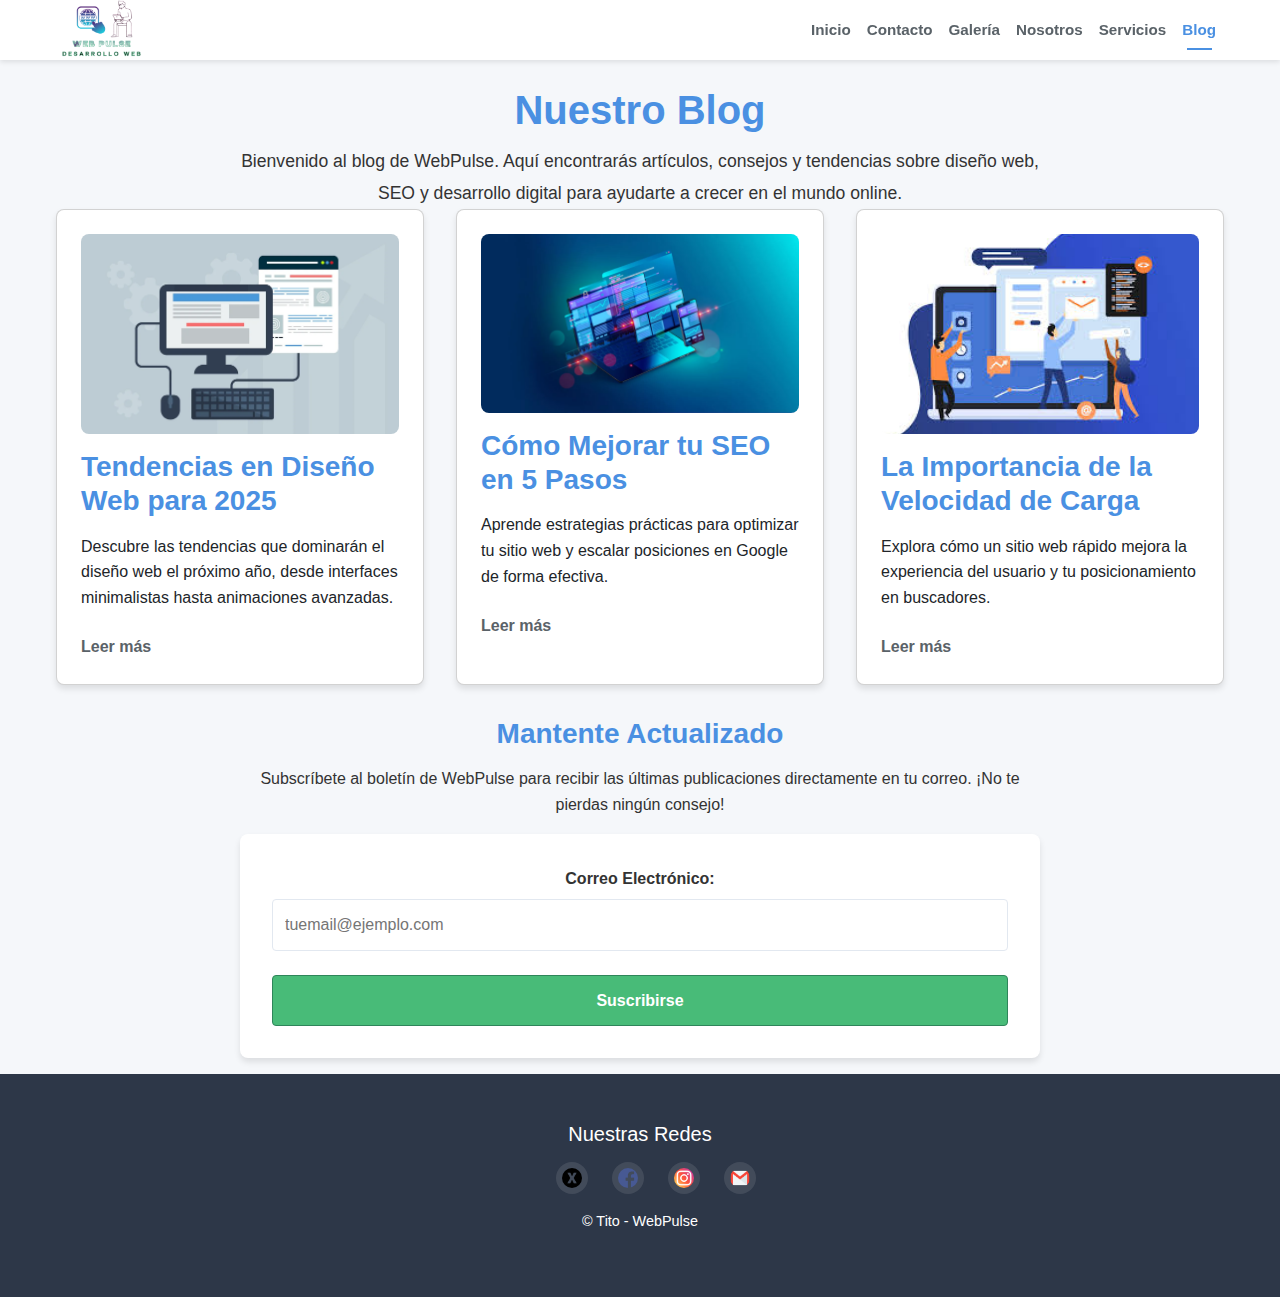
==== pages/blog.html @ f50b8173 "Primer commit: Proyecto WebPulse" ====
<!DOCTYPE html>
<html lang="es">
<head>
    <meta charset="UTF-8">
    <meta name="viewport" content="width=device-width, initial-scale=1.0">
    <meta name="description" content="Explora el blog de WebPulse sobre diseño web, SEO y tendencias digitales. Consejos y noticias actualizadas para tu negocio.">
    <meta name="keywords" content="blog, diseño web, SEO, tendencias digitales, desarrollo web, WebPulse">
    <meta name="author" content="Tito">
    <meta name="robots" content="index, follow">
    <title>Blog | WebPulse - Diseño Web y Soluciones Digitales</title>
    <meta property="og:title" content="Blog - WebPulse | Diseño Web y SEO">
    <meta property="og:description" content="Lee nuestros artículos sobre diseño web, SEO y más. Mantente al día con las últimas tendencias digitales en WebPulse.">
    <meta property="og:image" content="../img/icon.webp">
    <meta property="og:url" content="https://www.webpulse.com/pages/blog.html">
    <meta property="og:type" content="website">
    <link rel="preload" href="../img/icon.webp" as="image">
    <link rel="preload" href="https://fonts.googleapis.com/css2?family=Poppins:wght@400;600;700&display=swap" as="style">
    <link rel="icon" href="../img/icon.webp" type="image/x-icon">
    <link href="https://cdn.jsdelivr.net/npm/bootstrap@5.3.3/dist/css/bootstrap.min.css" rel="stylesheet" integrity="sha384-QWTKZyjpPEjISv5WaRU9OFeRpok6YctnYmDr5pNlyT2bRjXh0JMhjY6hW+ALEwIH" crossorigin="anonymous">
    <link rel="stylesheet" href="../styles/styles.css">
</head>
<body>
    <a href="#main-content" class="skip-link">Saltar al contenido principal</a>
    <header>
        <nav class="navbar navbar-expand-lg navbar-light fixed-top">
            <div class="container">
                <a class="navbar-brand" href="../index.html">
                    <img src="../img/icon.webp" alt="Logo de WebPulse - Soluciones de Diseño Web y SEO" class="logo">
                </a>
                <button class="navbar-toggler" type="button" data-bs-toggle="collapse" data-bs-target="#navbarNav" aria-controls="navbarNav" aria-expanded="false" aria-label="Toggle navigation">
                    <span class="navbar-toggler-icon"></span>
                </button>
                <div class="collapse navbar-collapse" id="navbarNav">
                    <ul class="navbar-nav ms-auto">
                        <li class="nav-item"><a class="nav-link" href="../index.html">Inicio</a></li>
                        <li class="nav-item"><a class="nav-link" href="contacto.html">Contacto</a></li>
                        <li class="nav-item"><a class="nav-link" href="galeria.html">Galería</a></li>
                        <li class="nav-item"><a class="nav-link" href="nosotros.html">Nosotros</a></li>
                        <li class="nav-item"><a class="nav-link" href="servicios.html">Servicios</a></li>
                        <li class="nav-item"><a class="nav-link active" href="#">Blog</a></li>
                    </ul>
                </div>
            </div>
        </nav>
    </header>
    <main class="container" id="main-content">
        <h1 class="title">Nuestro Blog</h1>
        <p class="intro-text">Bienvenido al blog de WebPulse. Aquí encontrarás artículos, consejos y tendencias sobre diseño web, SEO y desarrollo digital para ayudarte a crecer en el mundo online.</p>
        <section class="content-grid">
            <article class="card">
                <img src="../img/web1.jpg" alt="Tendencias en diseño web 2025" class="card-img" loading="lazy">
                <h2>Tendencias en Diseño Web para 2025</h2>
                <p>Descubre las tendencias que dominarán el diseño web el próximo año, desde interfaces minimalistas hasta animaciones avanzadas.</p>
                <a href="#leer-mas" class="service-link">Leer más</a>
            </article>
            <article class="card">
                <img src="../img/web5.jpg" alt="Cómo mejorar tu SEO en 5 pasos" class="card-img" loading="lazy">
                <h2>Cómo Mejorar tu SEO en 5 Pasos</h2>
                <p>Aprende estrategias prácticas para optimizar tu sitio web y escalar posiciones en Google de forma efectiva.</p>
                <a href="#leer-mas" class="service-link">Leer más</a>
            </article>
            <article class="card">
                <img src="../img/web3.jpg" alt="La importancia de la velocidad de carga" class="card-img" loading="lazy">
                <h2>La Importancia de la Velocidad de Carga</h2>
                <p>Explora cómo un sitio web rápido mejora la experiencia del usuario y tu posicionamiento en buscadores.</p>
                <a href="#leer-mas" class="service-link">Leer más</a>
            </article>
        </section>
        <section class="additional-info">
            <h2>Mantente Actualizado</h2>
            <p>Subscríbete al boletín de WebPulse para recibir las últimas publicaciones directamente en tu correo. ¡No te pierdas ningún consejo!</p>
            <form action="#" method="post" class="contact-form">
                <div class="form-group">
                    <label for="email-sub">Correo Electrónico:</label>
                    <input type="email" id="email-sub" name="email" placeholder="tuemail@ejemplo.com" required>
                </div>
                <button type="submit" class="submit-btn">Suscribirse</button>
            </form>
        </section>
    </main>
    <footer>
        <div class="container">
            <h4>Nuestras Redes</h4>
            <ul class="social-links">
                <li><a href="https://x.com/" aria-label="Síguenos en X"><img src="../img/x.png" alt="Ícono de X - Síguenos en X"></a></li>
                <li><a href="https://www.facebook.com/" aria-label="Síguenos en Facebook"><img src="../img/facebook.png" alt="Ícono de Facebook - Síguenos en Facebook"></a></li>
                <li><a href="https://www.instagram.com/" aria-label="Síguenos en Instagram"><img src="../img/instagram.png" alt="Ícono de Instagram - Síguenos en Instagram"></a></li>
                <li><a href="https://mail.google.com/" aria-label="Contáctanos por correo"><img src="../img/mail.png" alt="Ícono de correo - Contáctanos por correo"></a></li>
            </ul>
            <p class="footer-text">© Tito - WebPulse</p>
        </div>
    </footer>
    <script src="https://cdn.jsdelivr.net/npm/bootstrap@5.3.3/dist/js/bootstrap.bundle.min.js" integrity="sha384-YvpcrYf0tY3lHB60NNkmXc5s9fDVZLESaAA55NDzOxhy9GkcIdslK1eN7N6jIeHz" crossorigin="anonymous"></script>
</body>
</html>
---- styles/styles.css ----
/* Estilos globales */
* {
    margin: 0;
    padding: 0;
    box-sizing: border-box;
}

/* Fuentes */
@import url('https://fonts.googleapis.com/css2?family=Poppins:wght@400;600;700&display=swap');

/* Colores */
:root {
    --primary-bg: #f5f7fa;        /* Fondo claro y limpio */
    --secondary-bg: #ffffff;      /* Blanco puro para contraste */
    --text-color: #333333;        /* Texto oscuro pero suave */
    --title-color: #4a90e2;       /* Azul agradable para títulos */
    --link-color: #5a6268;        /* Gris más oscuro para mejor contraste */
    --link-hover: #4a90e2;        /* Azul al pasar el mouse */
    --footer-bg: #2d3748;         /* Gris oscuro elegante para footer */
    --shadow: rgba(0, 0, 0, 0.1); /* Sombra suave */
    --transition: 0.3s ease;      /* Transición fluida */
    --accent-color: #48bb78;      /* Verde suave para botones */
    --navbar-height: 60px;        /* Altura del navbar */
}

body {
    background-color: var(--primary-bg);
    font-family: 'Poppins', sans-serif, Arial;
    color: var(--text-color);
    line-height: 1.6;
    padding-top: calc(var(--navbar-height) + 10px);
}

/* Enlace de salto */
.skip-link {
    position: absolute;
    top: -40px;
    left: 0;
    background: var(--title-color);
    color: #fff;
    padding: 8px;
    z-index: 1000;
    transition: top 0.3s ease;
}

.skip-link:focus {
    top: 0;
}

/* Header y Navbar */
.navbar {
    background-color: var(--secondary-bg);
    box-shadow: 0 2px 5px var(--shadow);
    padding: 0.5rem 0;
    height: var(--navbar-height);
}

.navbar-brand {
    padding: 0;
}

.navbar-brand .logo {
    max-height: 70px;
    transition: var(--transition);
}

.navbar-nav {
    align-items: center;
}

.navbar-nav .nav-link {
    color: var(--link-color);
    font-weight: 600;
    font-size: clamp(0.85rem, 2vw, 0.95rem);
    padding: 0.5rem 0.75rem;
    transition: var(--transition);
    position: relative;
}

.navbar-nav .nav-link:hover,
.navbar-nav .nav-link.active {
    color: var(--link-hover);
}

.navbar-nav .nav-link:hover::after,
.navbar-nav .nav-link.active::after {
    content: '';
    position: absolute;
    width: 50%;
    height: 2px;
    background: var(--link-hover);
    bottom: 0;
    left: 25%;
    transition: var(--transition);
}

.navbar-toggler {
    padding: 0.25rem 0.5rem;
}

/* Contenedor principal */
.container {
    max-width: 1200px;
    margin: 0 auto;
    padding: 1rem 1rem;
}

/* Títulos */
.title {
    font-size: clamp(2rem, 5vw, 2.5rem);
    color: var(--title-color);
    text-align: center;
    font-weight: 700;
    margin-bottom: 0.75rem;
}

h2 {
    font-size: 1.75rem;
    color: var(--title-color);
    font-weight: 600;
    margin-bottom: 1rem;
}

h3 {
    font-size: 1.25rem;
    color: var(--text-color);
    font-weight: 600;
    margin-bottom: 0.5rem;
}

/* Texto intro */
.intro-text {
    font-size: 1.1rem;
    text-align: center;
    max-width: 800px;
    margin: 0 auto;
    line-height: 1.8;
    font-weight: 400;
}

/* Sección de bienvenida */
.welcome-section {
    text-align: center;
    padding: 2rem 0;
}

.cta-button {
    display: inline-block;
    background-color: var(--accent-color);
    color: #ffffff;
    padding: 0.75rem 1.5rem;
    border: 1px solid #2f855a;
    border-radius: 4px;
    font-weight: 600;
    text-decoration: none;
    transition: var(--transition);
    margin-top: 1rem;
}

.cta-button:hover {
    background-color: #38a169;
    transform: translateY(-2px);
}

/* Sección de servicios */
.services-section {
    padding: 2rem 0;
    text-align: center;
}

.service-link {
    display: inline-block;
    color: var(--link-color);
    font-weight: 600;
    text-decoration: none;
    margin-top: 0.5rem;
    transition: var(--transition);
}

.service-link:hover {
    color: var(--link-hover);
    text-decoration: underline;
}

/* Sección de beneficios */
.benefits-section {
    padding: 2rem 0;
    text-align: center;
}

.benefits-list {
    list-style: none;
    max-width: 800px;
    margin: 0 auto;
    text-align: left;
}

.benefits-list li {
    margin-bottom: 1rem;
    font-size: 1.1rem;
}

.benefits-list strong {
    color: var(--title-color);
}

/* Cards genéricas */
.card {
    background-color: var(--secondary-bg);
    padding: 1.5rem;
    border-radius: 8px;
    box-shadow: 0 4px 6px var(--shadow);
    transition: var(--transition);
}

.card:hover {
    transform: translateY(-5px);
    box-shadow: 0 6px 12px var(--shadow);
}

.card-img {
    width: 100%;
    height: auto;
    max-height: 200px;
    object-fit: cover;
    border-radius: 8px;
    margin-bottom: 1rem;
}

/* Grid para contenido */
.content-grid {
    display: grid;
    grid-template-columns: repeat(auto-fit, minmax(300px, 1fr));
    gap: 2rem;
    margin-bottom: 2rem;
}

/* Formulario de contacto */
.contact-section {
    max-width: 600px;
    margin: 0 auto;
}

.contact-form {
    background-color: var(--secondary-bg);
    padding: 2rem;
    border-radius: 8px;
    box-shadow: 0 4px 6px var(--shadow);
}

.form-group {
    margin-bottom: 1.5rem;
}

.form-group label {
    display: block;
    font-weight: 600;
    margin-bottom: 0.5rem;
}

.form-group input,
.form-group select,
.form-group textarea {
    width: 100%;
    padding: 0.75rem;
    border: 1px solid #e2e8f0;
    border-radius: 4px;
    font-size: 1rem;
    transition: var(--transition);
}

.form-group input:focus,
.form-group select:focus,
.form-group textarea:focus {
    outline: none;
    border-color: var(--title-color);
    box-shadow: 0 0 5px rgba(74, 144, 226, 0.3);
}

.submit-btn {
    background-color: var(--accent-color);
    color: #ffffff;
    padding: 0.75rem 1.5rem;
    border: 1px solid #2f855a;
    border-radius: 4px;
    font-weight: 600;
    width: 100%;
    cursor: pointer;
    transition: var(--transition);
}

.submit-btn:hover {
    background-color: #38a169;
    transform: translateY(-2px);
}

/* Galería */
.gallery-grid {
    display: grid;
    grid-template-columns: repeat(auto-fit, minmax(250px, 1fr));
    gap: 1.5rem;
}

.gallery-img {
    width: 100%;
    height: auto;
    border-radius: 8px;
    box-shadow: 0 4px 6px var(--shadow);
    transition: var(--transition);
}

.gallery-img:hover {
    transform: scale(1.05);
}

figcaption {
    text-align: center;
    font-size: 0.9rem;
    margin-top: 0.5rem;
}

/* Sección adicional */
.additional-info {
    text-align: center;
    max-width: 800px;
    margin: 0 auto;
}

/* Footer */
footer {
    background-color: var(--footer-bg);
    color: #ffffff;
    padding: 2rem 0;
}

footer h4 {
    font-size: 1.25rem;
    text-align: center;
    margin-bottom: 1rem;
}

.social-links {
    list-style: none;
    display: flex;
    justify-content: center;
    gap: 1.5rem;
}

.social-links img {
    width: 32px;
    height: 32px;
    border-radius: 50%;
    transition: var(--transition);
    background: rgba(255, 255, 255, 0.1);
    padding: 6px;
}

.social-links img:hover {
    transform: scale(1.1);
    filter: brightness(1.2);
}

.footer-text {
    text-align: center;
    margin-top: 1rem;
    font-size: 0.9rem;
}

/* Responsividad para pantallas pequeñas */
@media (max-width: 768px) {
    :root {
        --navbar-height: 55px;
    }

    body {
        padding-top: calc(var(--navbar-height) + 10px);
    }

    .title {
        font-size: clamp(1.75rem, 4vw, 2rem);
    }
    
    h2 {
        font-size: 1.5rem;
    }
    
    .intro-text {
        font-size: 1rem;
    }
    
    .navbar-brand .logo {
        max-height: 40px;
    }
    
    .navbar-nav .nav-link {
        font-size: clamp(0.8rem, 1.8vw, 0.9rem);
        padding: 0.4rem 0.6rem;
    }
    
    .social-links img {
        width: 28px;
        height: 28px;
    }
    
    .content-grid,
    .gallery-grid {
        grid-template-columns: 1fr;
    }

    .welcome-section,
    .services-section,
    .benefits-section {
        padding: 1.5rem 0;
    }

    footer {
        padding: 1.5rem 0;
    }
}

@media (max-width: 576px) {
    :root {
        --navbar-height: 50px;
    }

    body {
        padding-top: calc(var(--navbar-height) + 10px);
    }

    .title {
        font-size: clamp(1.5rem, 3.5vw, 1.75rem);
    }
    
    h2 {
        font-size: 1.25rem;
    }
    
    .navbar-nav .nav-link {
        font-size: clamp(0.75rem, 1.5vw, 0.85rem);
        padding: 0.3rem 0.5rem;
    }
    
    .navbar-brand .logo {
        max-height: 30px;
    }
    
    .contact-form {
        padding: 1.5rem;
    }

    .benefits-list li {
        font-size: 1rem;
    }
}

/* Media Query para 2K (min-width: 1921px) */
@media (min-width: 1921px) {
    :root {
        --navbar-height: 80px; /* Más altura para el navbar */
    }

    body {
        padding-top: calc(var(--navbar-height) + 15px);
    }

    .navbar-brand .logo {
        max-height: 70px; /* Ícono más grande para 2K */
    }

    .container {
        max-width: 1600px; /* Contenedor más ancho */
    }

    .title {
        font-size: clamp(2.5rem, 5vw, 3rem); /* Títulos más grandes */
    }

    h2 {
        font-size: 2rem;
    }

    h3 {
        font-size: 1.5rem;
    }

    .intro-text {
        font-size: 1.25rem;
        max-width: 1000px;
    }

    .navbar-nav .nav-link {
        font-size: 1.1rem;
        padding: 0.75rem 1rem;
    }

    .content-grid {
        grid-template-columns: repeat(auto-fit, minmax(400px, 1fr)); /* Columnas más anchas */
        gap: 3rem;
    }

    .gallery-grid {
        grid-template-columns: repeat(auto-fit, minmax(350px, 1fr));
        gap: 2rem;
    }

    .card-img {
        max-height: 250px; /* Imágenes más grandes en cards */
    }

    .social-links img {
        width: 40px;
        height: 40px;
    }
}

/* Media Query para 4K (min-width: 2561px) */
@media (min-width: 2561px) {
    :root {
        --navbar-height: 100px; /* Mayor altura para 4K */
    }

    body {
        padding-top: calc(var(--navbar-height) + 20px);
    }

    .navbar-brand .logo {
        max-height: 90px; /* Ícono aún más grande para 4K */
    }

    .container {
        max-width: 2000px; /* Contenedor más ancho para 4K */
    }

    .title {
        font-size: clamp(3rem, 5vw, 4rem); /* Títulos aún más grandes */
    }

    h2 {
        font-size: 2.5rem;
    }

    h3 {
        font-size: 1.75rem;
    }

    .intro-text {
        font-size: 1.5rem;
        max-width: 1200px;
    }

    .navbar-nav .nav-link {
        font-size: 1.25rem;
        padding: 1rem 1.25rem;
    }

    .content-grid {
        grid-template-columns: repeat(auto-fit, minmax(500px, 1fr)); /* Columnas más anchas */
        gap: 4rem;
    }

    .gallery-grid {
        grid-template-columns: repeat(auto-fit, minmax(450px, 1fr));
        gap: 3rem;
    }

    .card-img {
        max-height: 300px; /* Imágenes más grandes en cards */
    }

    .social-links img {
        width: 48px;
        height: 48px;
    }

    .cta-button,
    .submit-btn {
        padding: 1rem 2rem;
        font-size: 1.25rem;
    }
}
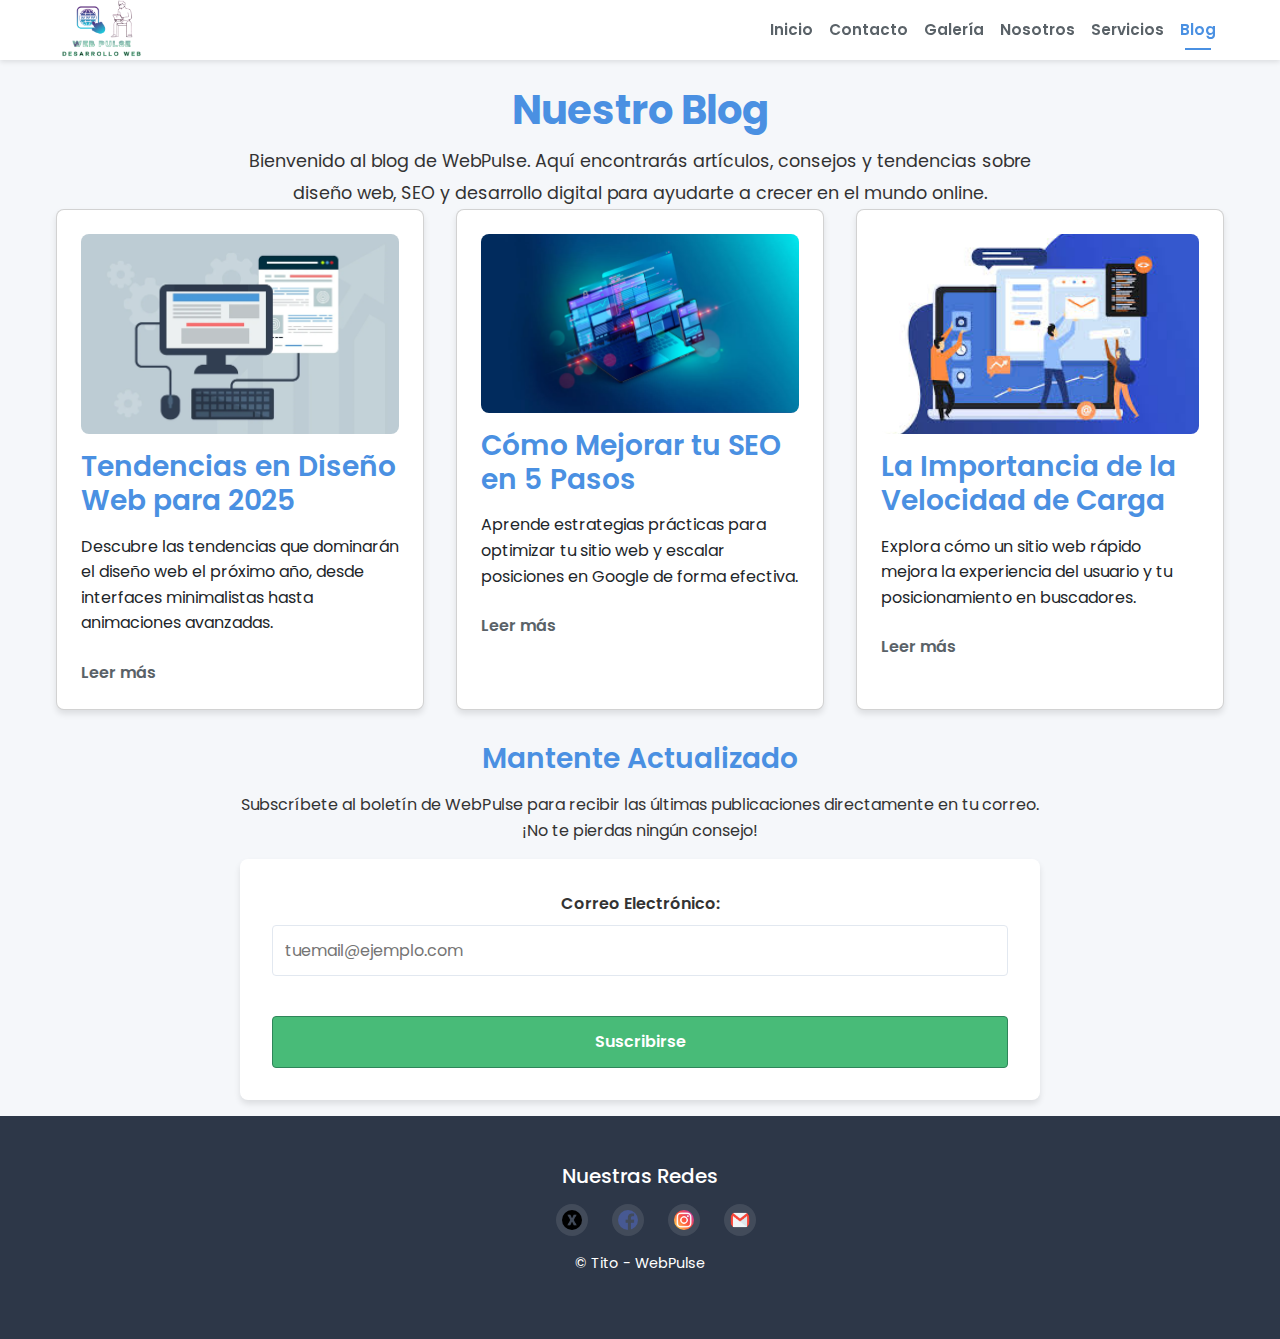
==== commit 7217d532: "migracion de css a sass" ====
--- a/pages/blog.html
+++ b/pages/blog.html
@@ -7,29 +7,39 @@
     <meta name="keywords" content="blog, diseño web, SEO, tendencias digitales, desarrollo web, WebPulse">
     <meta name="author" content="Tito">
     <meta name="robots" content="index, follow">
-    <title>Blog | WebPulse - Diseño Web y Soluciones Digitales</title>
+    <title>Blog - WebPulse | Diseño Web y Soluciones Digitales</title>
     <meta property="og:title" content="Blog - WebPulse | Diseño Web y SEO">
     <meta property="og:description" content="Lee nuestros artículos sobre diseño web, SEO y más. Mantente al día con las últimas tendencias digitales en WebPulse.">
-    <meta property="og:image" content="../img/icon.webp">
+    <meta property="og:image" content="../assets/img/icon.webp">
     <meta property="og:url" content="https://www.webpulse.com/pages/blog.html">
     <meta property="og:type" content="website">
-    <link rel="preload" href="../img/icon.webp" as="image">
+    <!-- Pre-carga de recursos -->
+    <link rel="preload" href="../assets/img/icon.webp" as="image">
     <link rel="preload" href="https://fonts.googleapis.com/css2?family=Poppins:wght@400;600;700&display=swap" as="style">
-    <link rel="icon" href="../img/icon.webp" type="image/x-icon">
+    <link rel="icon" href="../assets/img/icon.webp" type="image/x-icon">
+    <!-- Enlaces a Bootstrap y estilos personalizados -->
     <link href="https://cdn.jsdelivr.net/npm/bootstrap@5.3.3/dist/css/bootstrap.min.css" rel="stylesheet" integrity="sha384-QWTKZyjpPEjISv5WaRU9OFeRpok6YctnYmDr5pNlyT2bRjXh0JMhjY6hW+ALEwIH" crossorigin="anonymous">
-    <link rel="stylesheet" href="../styles/styles.css">
+    <link rel="stylesheet" href="../assets/css/styles.css">
 </head>
+
+<!-- Cuerpo principal de la página -->
 <body>
+    <!-- Enlace de accesibilidad -->
     <a href="#main-content" class="skip-link">Saltar al contenido principal</a>
+
+    <!-- Header y Navegación -->
     <header>
         <nav class="navbar navbar-expand-lg navbar-light fixed-top">
             <div class="container">
+                <!-- Logo de la marca -->
                 <a class="navbar-brand" href="../index.html">
-                    <img src="../img/icon.webp" alt="Logo de WebPulse - Soluciones de Diseño Web y SEO" class="logo">
+                    <img src="../assets/img/icon.webp" alt="Logo de WebPulse - Soluciones de Diseño Web y SEO" class="logo">
                 </a>
+                <!-- Botón para menú móvil -->
                 <button class="navbar-toggler" type="button" data-bs-toggle="collapse" data-bs-target="#navbarNav" aria-controls="navbarNav" aria-expanded="false" aria-label="Toggle navigation">
                     <span class="navbar-toggler-icon"></span>
                 </button>
+                <!-- Menú de navegación -->
                 <div class="collapse navbar-collapse" id="navbarNav">
                     <ul class="navbar-nav ms-auto">
                         <li class="nav-item"><a class="nav-link" href="../index.html">Inicio</a></li>
@@ -43,33 +53,42 @@
             </div>
         </nav>
     </header>
+
+    <!-- Contenido Principal -->
     <main class="container" id="main-content">
+        <!-- Sección de Blog -->
         <h1 class="title">Nuestro Blog</h1>
         <p class="intro-text">Bienvenido al blog de WebPulse. Aquí encontrarás artículos, consejos y tendencias sobre diseño web, SEO y desarrollo digital para ayudarte a crecer en el mundo online.</p>
         <section class="content-grid">
+            <!-- Artículo 1 -->
             <article class="card">
-                <img src="../img/web1.jpg" alt="Tendencias en diseño web 2025" class="card-img" loading="lazy">
+                <img src="../assets/img/web1.jpg" alt="Tendencias en diseño web 2025" class="card-img" loading="lazy">
                 <h2>Tendencias en Diseño Web para 2025</h2>
                 <p>Descubre las tendencias que dominarán el diseño web el próximo año, desde interfaces minimalistas hasta animaciones avanzadas.</p>
                 <a href="#leer-mas" class="service-link">Leer más</a>
             </article>
+            <!-- Artículo 2 -->
             <article class="card">
-                <img src="../img/web5.jpg" alt="Cómo mejorar tu SEO en 5 pasos" class="card-img" loading="lazy">
+                <img src="../assets/img/web5.jpg" alt="Cómo mejorar tu SEO en 5 pasos" class="card-img" loading="lazy">
                 <h2>Cómo Mejorar tu SEO en 5 Pasos</h2>
                 <p>Aprende estrategias prácticas para optimizar tu sitio web y escalar posiciones en Google de forma efectiva.</p>
                 <a href="#leer-mas" class="service-link">Leer más</a>
             </article>
+            <!-- Artículo 3 -->
             <article class="card">
-                <img src="../img/web3.jpg" alt="La importancia de la velocidad de carga" class="card-img" loading="lazy">
+                <img src="../assets/img/web3.jpg" alt="La importancia de la velocidad de carga" class="card-img" loading="lazy">
                 <h2>La Importancia de la Velocidad de Carga</h2>
                 <p>Explora cómo un sitio web rápido mejora la experiencia del usuario y tu posicionamiento en buscadores.</p>
                 <a href="#leer-mas" class="service-link">Leer más</a>
             </article>
         </section>
+
+        <!-- Sección de Suscripción -->
         <section class="additional-info">
             <h2>Mantente Actualizado</h2>
             <p>Subscríbete al boletín de WebPulse para recibir las últimas publicaciones directamente en tu correo. ¡No te pierdas ningún consejo!</p>
-            <form action="#" method="post" class="contact-form">
+            <!-- Formulario de suscripción -->
+            <form action="https://formspree.io/f/mwplpwde" method="post" class="contact-form">
                 <div class="form-group">
                     <label for="email-sub">Correo Electrónico:</label>
                     <input type="email" id="email-sub" name="email" placeholder="tuemail@ejemplo.com" required>
@@ -78,18 +97,23 @@
             </form>
         </section>
     </main>
+
+    <!-- Pie de Página -->
     <footer>
         <div class="container">
             <h4>Nuestras Redes</h4>
+            <!-- Enlaces a redes sociales -->
             <ul class="social-links">
-                <li><a href="https://x.com/" aria-label="Síguenos en X"><img src="../img/x.png" alt="Ícono de X - Síguenos en X"></a></li>
-                <li><a href="https://www.facebook.com/" aria-label="Síguenos en Facebook"><img src="../img/facebook.png" alt="Ícono de Facebook - Síguenos en Facebook"></a></li>
-                <li><a href="https://www.instagram.com/" aria-label="Síguenos en Instagram"><img src="../img/instagram.png" alt="Ícono de Instagram - Síguenos en Instagram"></a></li>
-                <li><a href="https://mail.google.com/" aria-label="Contáctanos por correo"><img src="../img/mail.png" alt="Ícono de correo - Contáctanos por correo"></a></li>
+                <li><a href="https://x.com/" aria-label="Síguenos en X"><img src="../assets/img/x.png" alt="Ícono de X - Síguenos en X"></a></li>
+                <li><a href="https://www.facebook.com/" aria-label="Síguenos en Facebook"><img src="../assets/img/facebook.png" alt="Ícono de Facebook - Síguenos en Facebook"></a></li>
+                <li><a href="https://www.instagram.com/" aria-label="Síguenos en Instagram"><img src="../assets/img/instagram.png" alt="Ícono de Instagram - Síguenos en Instagram"></a></li>
+                <li><a href="https://mail.google.com/" aria-label="Contáctanos por correo"><img src="../assets/img/mail.png" alt="Ícono de correo - Contáctanos por correo"></a></li>
             </ul>
             <p class="footer-text">© Tito - WebPulse</p>
         </div>
     </footer>
+
+    <!-- Scripts de Bootstrap -->
     <script src="https://cdn.jsdelivr.net/npm/bootstrap@5.3.3/dist/js/bootstrap.bundle.min.js" integrity="sha384-YvpcrYf0tY3lHB60NNkmXc5s9fDVZLESaAA55NDzOxhy9GkcIdslK1eN7N6jIeHz" crossorigin="anonymous"></script>
 </body>
 </html>--- a/assets/css/styles.css
+++ b/assets/css/styles.css
@@ -0,0 +1,604 @@
+@charset "UTF-8";
+@import url("https://fonts.googleapis.com/css2?family=Poppins:wght@400;600;700&display=swap");
+* {
+  margin: 0;
+  padding: 0;
+  box-sizing: border-box;
+  list-style: none;
+}
+
+body {
+  background-color: #f5f7fa;
+  font-family: "Poppins", sans-serif, Arial;
+  color: #333333;
+  line-height: 1.6;
+  padding-top: 70px;
+}
+
+h2 {
+  font-size: 1.75rem;
+  color: #4a90e2;
+  font-weight: 600;
+  margin-bottom: 1rem;
+}
+
+h3 {
+  font-size: 1.25rem;
+  color: #333333;
+  font-weight: 600;
+  margin-bottom: 0.5rem;
+}
+
+@media (max-width: 768px) {
+  body {
+    padding-top: 65px;
+  }
+  h2 {
+    font-size: 1.5rem;
+  }
+}
+@media (max-width: 576px) {
+  body {
+    padding-top: 60px;
+  }
+  h2 {
+    font-size: 1.25rem;
+  }
+}
+@media (min-width: 1921px) {
+  body {
+    padding-top: 95px;
+  }
+  h2 {
+    font-size: 2rem;
+  }
+  h3 {
+    font-size: 1.5rem;
+  }
+}
+@media (min-width: 2561px) {
+  body {
+    padding-top: 120px;
+  }
+  h2 {
+    font-size: 2.5rem;
+  }
+  h3 {
+    font-size: 1.75rem;
+  }
+}
+.cta-button,
+.submit-btn {
+  display: inline-block;
+  background-color: #48bb78;
+  color: #ffffff;
+  padding: 0.75rem 1.5rem;
+  border: 1px solid #2f855a;
+  border-radius: 4px;
+  font-weight: 600;
+  text-decoration: none;
+  transition: 0.3s ease;
+  margin-top: 1rem;
+}
+.cta-button.submit-btn,
+.submit-btn.submit-btn {
+  width: 100%;
+  cursor: pointer;
+}
+.cta-button:hover,
+.submit-btn:hover {
+  background-color: #38a169;
+  transform: translateY(-2px);
+}
+
+.service-link {
+  display: inline-block;
+  color: #5a6268;
+  font-weight: 600;
+  text-decoration: none;
+  margin-top: 0.5rem;
+  transition: 0.3s ease;
+}
+.service-link:hover {
+  color: #4a90e2;
+  text-decoration: underline;
+}
+
+@media (min-width: 2561px) {
+  .cta-button,
+  .submit-btn {
+    padding: 1rem 2rem;
+    font-size: 1.25rem;
+  }
+}
+.card {
+  background-color: #ffffff;
+  padding: 1.5rem;
+  border-radius: 8px;
+  box-shadow: 0 4px 6px rgba(0, 0, 0, 0.1);
+  transition: 0.3s ease;
+}
+.card:hover {
+  transform: translateY(-5px);
+  box-shadow: 0 6px 12px rgba(0, 0, 0, 0.1);
+}
+.card-img {
+  width: 100%;
+  height: auto;
+  max-height: 200px;
+  object-fit: cover;
+  border-radius: 8px;
+  margin-bottom: 1rem;
+}
+
+@media (min-width: 1921px) {
+  .card-img {
+    max-height: 250px;
+  }
+}
+@media (min-width: 2561px) {
+  .card-img {
+    max-height: 300px;
+  }
+}
+.gallery-img {
+  width: 100%;
+  height: auto;
+  border-radius: 8px;
+  box-shadow: 0 4px 6px rgba(0, 0, 0, 0.1);
+  transition: 0.3s ease;
+}
+.gallery-img:hover {
+  transform: scale(1.05);
+}
+
+figcaption {
+  text-align: center;
+  font-size: 0.9rem;
+  margin-top: 0.5rem;
+}
+
+.skip-link {
+  position: absolute;
+  top: -40px;
+  left: 0;
+  background: #4a90e2;
+  color: #fff;
+  padding: 8px;
+  z-index: 1000;
+  transition: 0.3s ease;
+}
+.skip-link:focus {
+  top: 0;
+}
+
+.navbar {
+  background-color: #ffffff;
+  box-shadow: 0 2px 5px rgba(0, 0, 0, 0.1);
+  padding: 0.5rem 0;
+  height: 60px;
+}
+.navbar-brand {
+  padding: 0;
+}
+.navbar-brand .logo {
+  max-height: 70px;
+  transition: 0.3s ease;
+}
+.navbar-nav {
+  align-items: center;
+}
+.navbar-nav .nav-link {
+  color: #5a6268;
+  font-weight: 600;
+  font-size: clamp(0.85rem, 2vw, 0.95rem);
+  padding: 0.5rem 0.75rem;
+  transition: 0.3s ease;
+  position: relative;
+}
+.navbar-nav .nav-link:hover, .navbar-nav .nav-link.active {
+  color: #4a90e2;
+}
+.navbar-nav .nav-link:hover::after, .navbar-nav .nav-link.active::after {
+  content: "";
+  position: absolute;
+  width: 50%;
+  height: 2px;
+  background: #4a90e2;
+  bottom: 0;
+  left: 25%;
+  transition: 0.3s ease;
+}
+.navbar-toggler {
+  padding: 0.25rem 0.5rem;
+}
+
+@media (max-width: 768px) {
+  .navbar-brand .logo {
+    max-height: 40px;
+  }
+  .navbar-nav .nav-link {
+    font-size: clamp(0.8rem, 1.8vw, 0.9rem);
+    padding: 0.4rem 0.6rem;
+  }
+}
+@media (max-width: 576px) {
+  .navbar-nav .nav-link {
+    font-size: clamp(0.75rem, 1.5vw, 0.85rem);
+    padding: 0.3rem 0.5rem;
+  }
+  .navbar-brand .logo {
+    max-height: 30px;
+  }
+}
+@media (min-width: 1921px) {
+  .navbar-brand .logo {
+    max-height: 70px;
+  }
+  .navbar-nav .nav-link {
+    font-size: 1.1rem;
+    padding: 0.75rem 1rem;
+  }
+}
+@media (min-width: 2561px) {
+  .navbar-brand .logo {
+    max-height: 90px;
+  }
+  .navbar-nav .nav-link {
+    font-size: 1.25rem;
+    padding: 1rem 1.25rem;
+  }
+}
+.container {
+  max-width: 1200px;
+  margin: 0 auto;
+  padding: 1rem 1rem;
+}
+
+.content-grid {
+  display: grid;
+  grid-template-columns: repeat(auto-fit, minmax(300px, 1fr));
+  gap: 2rem;
+  margin-bottom: 2rem;
+}
+
+.gallery-grid {
+  display: grid;
+  grid-template-columns: repeat(auto-fit, minmax(250px, 1fr));
+  gap: 1.5rem;
+}
+
+@media (max-width: 768px) {
+  .content-grid,
+  .gallery-grid {
+    grid-template-columns: 1fr;
+  }
+}
+@media (min-width: 1921px) {
+  .container {
+    max-width: 1600px;
+  }
+  .content-grid {
+    grid-template-columns: repeat(auto-fit, minmax(400px, 1fr));
+    gap: 3rem;
+  }
+  .gallery-grid {
+    grid-template-columns: repeat(auto-fit, minmax(350px, 1fr));
+    gap: 2rem;
+  }
+}
+@media (min-width: 2561px) {
+  .container {
+    max-width: 2000px;
+  }
+  .content-grid {
+    grid-template-columns: repeat(auto-fit, minmax(500px, 1fr));
+    gap: 4rem;
+  }
+  .gallery-grid {
+    grid-template-columns: repeat(auto-fit, minmax(450px, 1fr));
+    gap: 3rem;
+  }
+}
+footer {
+  background-color: #2d3748;
+  color: #ffffff;
+  padding: 2rem 0;
+}
+footer h4 {
+  font-size: 1.25rem;
+  text-align: center;
+  margin-bottom: 1rem;
+}
+
+.social-links {
+  list-style: none;
+  display: flex;
+  justify-content: center;
+  gap: 1.5rem;
+}
+.social-links img {
+  width: 32px;
+  height: 32px;
+  border-radius: 50%;
+  transition: 0.3s ease;
+  background: rgba(255, 255, 255, 0.1);
+  padding: 6px;
+}
+.social-links img:hover {
+  transform: scale(1.1);
+  filter: brightness(1.2);
+}
+
+.footer-text {
+  text-align: center;
+  margin-top: 1rem;
+  font-size: 0.9rem;
+}
+
+@media (max-width: 768px) {
+  footer {
+    padding: 1.5rem 0;
+  }
+  .social-links img {
+    width: 28px;
+    height: 28px;
+  }
+}
+@media (min-width: 1921px) {
+  .social-links img {
+    width: 40px;
+    height: 40px;
+  }
+}
+@media (min-width: 2561px) {
+  .social-links img {
+    width: 48px;
+    height: 48px;
+  }
+}
+.contact-section {
+  max-width: 600px;
+  margin: 0 auto;
+}
+
+.contact-form {
+  background-color: #ffffff;
+  padding: 2rem;
+  border-radius: 8px;
+  box-shadow: 0 4px 6px rgba(0, 0, 0, 0.1);
+}
+
+.form-group {
+  margin-bottom: 1.5rem;
+}
+.form-group label {
+  display: block;
+  font-weight: 600;
+  margin-bottom: 0.5rem;
+}
+.form-group input,
+.form-group select,
+.form-group textarea {
+  width: 100%;
+  padding: 0.75rem;
+  border: 1px solid #e2e8f0;
+  border-radius: 4px;
+  font-size: 1rem;
+  transition: 0.3s ease;
+}
+.form-group input:focus,
+.form-group select:focus,
+.form-group textarea:focus {
+  outline: none;
+  border-color: #4a90e2;
+  box-shadow: 0 0 5px rgba(74, 144, 226, 0.3);
+}
+
+@media (max-width: 576px) {
+  .contact-form {
+    padding: 1.5rem;
+  }
+}
+.welcome-section,
+.services-section,
+.benefits-section {
+  text-align: center;
+  padding: 2rem 0;
+}
+
+.title {
+  font-size: clamp(2rem, 5vw, 2.5rem);
+  color: #4a90e2;
+  text-align: center;
+  font-weight: 700;
+  margin-bottom: 0.75rem;
+}
+
+.intro-text {
+  font-size: 1.1rem;
+  text-align: center;
+  max-width: 800px;
+  margin: 0 auto;
+  line-height: 1.8;
+  font-weight: 400;
+}
+
+.benefits-list {
+  list-style: none;
+  max-width: 800px;
+  margin: 0 auto;
+  text-align: left;
+}
+.benefits-list li {
+  margin-bottom: 1rem;
+  font-size: 1.1rem;
+}
+.benefits-list strong {
+  color: #4a90e2;
+}
+
+.additional-info {
+  text-align: center;
+  max-width: 800px;
+  margin: 0 auto;
+}
+
+@media (max-width: 768px) {
+  .title {
+    font-size: clamp(1.75rem, 4vw, 2rem);
+  }
+  .intro-text {
+    font-size: 1rem;
+  }
+  .welcome-section,
+  .services-section,
+  .benefits-section {
+    padding: 1.5rem 0;
+  }
+  .benefits-list li {
+    font-size: 1rem;
+  }
+}
+@media (max-width: 576px) {
+  .title {
+    font-size: clamp(1.5rem, 3.5vw, 1.75rem);
+  }
+  .benefits-list li {
+    font-size: 1rem;
+  }
+}
+@media (min-width: 1921px) {
+  .title {
+    font-size: clamp(2.5rem, 5vw, 3rem);
+  }
+  .intro-text {
+    font-size: 1.25rem;
+    max-width: 1000px;
+  }
+}
+@media (min-width: 2561px) {
+  .title {
+    font-size: clamp(3rem, 5vw, 4rem);
+  }
+  .intro-text {
+    font-size: 1.5rem;
+    max-width: 1200px;
+  }
+}
+.benefits-list {
+  list-style: none;
+  max-width: 800px;
+  margin: 0 auto;
+  text-align: left;
+}
+.benefits-list li {
+  margin-bottom: 1rem;
+  font-size: 1.1rem;
+}
+.benefits-list strong {
+  color: #4a90e2;
+}
+
+.additional-info {
+  text-align: center;
+  max-width: 800смpx;
+  margin: 0 auto;
+}
+
+@media (max-width: 576px) {
+  .benefits-list li {
+    font-size: 1rem;
+  }
+}
+.additional-info {
+  text-align: center;
+  max-width: 800px;
+  margin: 0 auto;
+}
+
+.benefits-list {
+  list-style: none;
+  max-width: 800px;
+  margin: 0 auto;
+  text-align: left;
+}
+.benefits-list li {
+  margin-bottom: 1rem;
+  font-size: 1.1rem;
+}
+.benefits-list strong {
+  color: #4a90e2;
+}
+
+.additional-info {
+  text-align: center;
+  max-width: 800px;
+  margin: 0 auto;
+}
+
+@media (max-width: 576px) {
+  .benefits-list li {
+    font-size: 1rem;
+  }
+}
+.intro-text {
+  font-size: 1.1rem;
+  text-align: center;
+  max-width: 800px;
+  margin: 0 auto;
+  line-height: 1.8;
+  font-weight: 400;
+}
+
+@media (max-width: 768px) {
+  .intro-text {
+    font-size: 1rem;
+  }
+}
+@media (min-width: 1921px) {
+  .intro-text {
+    font-size: 1.25rem;
+    max-width: 1000px;
+  }
+}
+@media (min-width: 2561px) {
+  .intro-text {
+    font-size: 1.5rem;
+    max-width: 1200px;
+  }
+}
+.intro-text {
+  font-size: 1.1rem;
+  text-align: center;
+  max-width: 800px;
+  margin: 0 auto;
+  line-height: 1.8;
+  font-weight: 400;
+}
+
+.additional-info {
+  text-align: center;
+  max-width: 800px;
+  margin: 0 auto;
+}
+
+@media (max-width: 768px) {
+  .intro-text {
+    font-size: 1rem;
+  }
+}
+@media (min-width: 1921px) {
+  .intro-text {
+    font-size: 1.25rem;
+    max-width: 1000px;
+  }
+}
+@media (min-width: 2561px) {
+  .intro-text {
+    font-size: 1.5rem;
+    max-width: 1200px;
+  }
+}
+
+/*# sourceMappingURL=styles.css.map */
